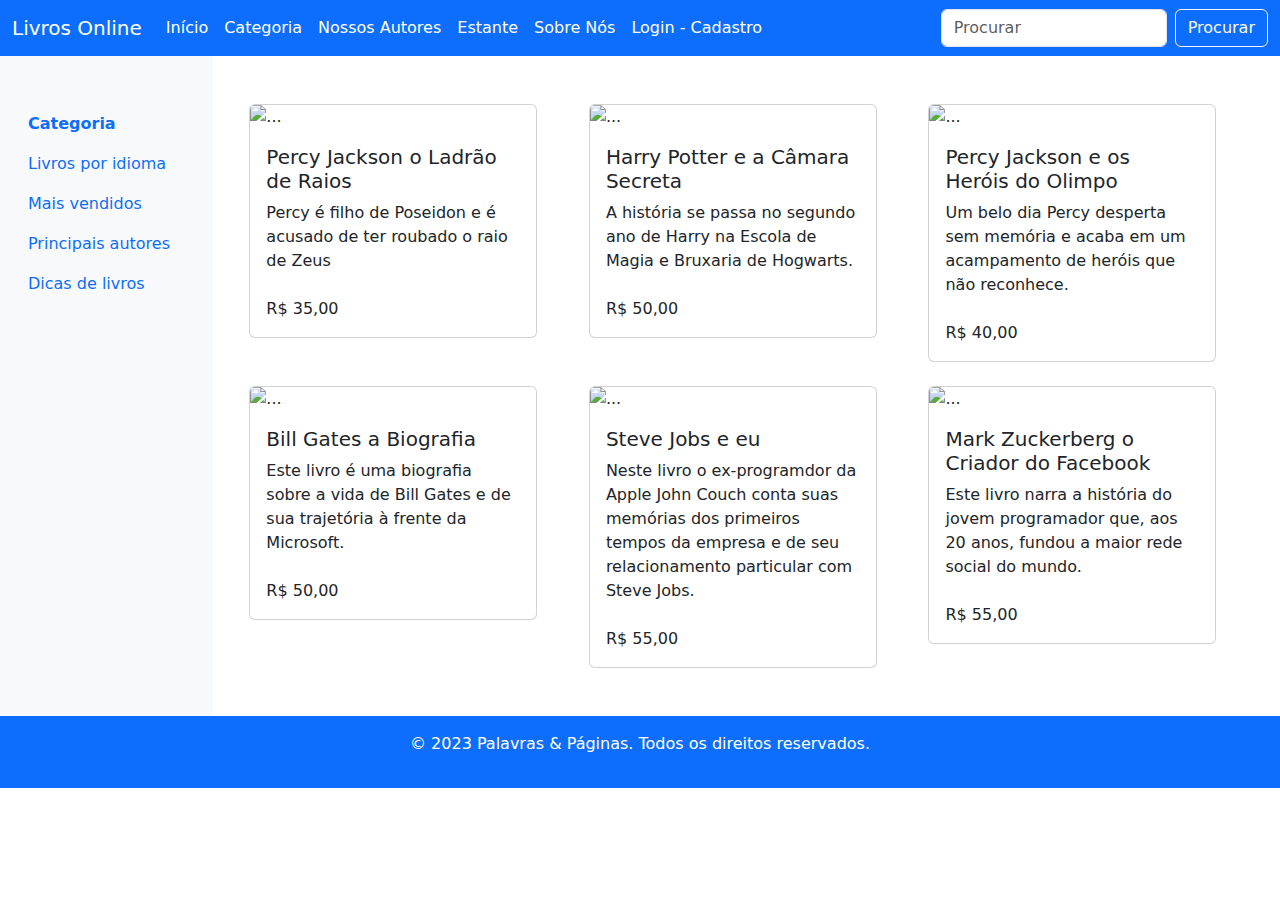
==== index.html @ 747e8ca6 "Alterado o catálogo para categoria no header" ====
<!DOCTYPE html>
<html lang="pt-br">

<head>
    <meta charset="utf-8">
    <meta name="viewport" content="width=device-width, initial-scale=1">
    <title>Palavras & Páginas</title>
    <link href="https://cdn.jsdelivr.net/npm/bootstrap@5.0.2/dist/css/bootstrap.min.css" rel="stylesheet">
    <link rel="stylesheet" type="text/css" href="css/style.css" media="screen" />
</head>

<body>
    <div class="container-fluid">
        <div class="row">
            <!-- Navbar -->
            <nav class="navbar navbar-expand-lg navbar-dark bg-primary col-12">
                <div class="container-fluid">
                    <a class="navbar-brand" href="#">Livros Online</a>
                    <button class="navbar-toggler" type="button" data-bs-toggle="collapse"
                        data-bs-target="#navbarSupportedContent" aria-controls="navbarSupportedContent"
                        aria-expanded="false" aria-label="Toggle navigation">
                        <span class="navbar-toggler-icon"></span>
                    </button>
                    <div class="collapse navbar-collapse" id="navbarSupportedContent">
                        <ul class="navbar-nav me-auto mb-2 mb-lg-0">
                            <li class="nav-item">
                                <a class="nav-link text-white" href="#">Início</a>
                            </li>
                            <li class="nav-item">
                                <a class="nav-link text-white" href="#">Categoria</a>
                            </li>
                            <li class="nav-item">
                                <a class="nav-link text-white" href="#">Nossos Autores</a>
                            </li>
                            <li class="nav-item">
                                <a class="nav-link text-white" href="#">Estante</a>
                            </li>
                            <li class="nav-item">
                                <a class="nav-link text-white" href="#">Sobre Nós</a>
                            </li>
                            <li class="nav-item">
                                <a class="nav-link text-white" href="#">Login - Cadastro</a>
                            </li>
                        </ul>
                        <form class="d-flex">
                            <input class="form-control me-2" type="search" placeholder="Procurar" aria-label="Search">
                            <button class="btn btn-outline-light" type="submit">Procurar</button>
                        </form>
                    </div>
                </div>
            </nav>

            <!-- Sidebar e Conteúdo Principal -->
            <div class="col-md-3 col-lg-2 d-md-block bg-light sidebar">
                <div class="position-sticky">
                    <!-- Conteúdo da Sidebar aqui -->
                    <ul class="nav flex-column">
                        <li class="nav-item mt-5">
                            <a class="nav-link active">
                                <strong>Categoria</strong>
                            </a>
                        </li>
                        <li class="nav-item">
                            <a class="nav-link" href="#">
                                Livros por idioma
                            </a>
                        </li>
                        <li class="nav-item">
                            <a class="nav-link" href="#">
                                Mais vendidos
                            </a>
                        </li>
                        <li class="nav-item">
                            <a class="nav-link" href="#">
                                Principais autores
                            </a>
                        </li>
                        <li class="nav-item">
                            <a class="nav-link" href="#">
                                Dicas de livros
                            </a>
                        </li>
                        <!-- Adicione mais itens conforme necessário -->
                    </ul>
                </div>
            </div>

            <!-- Conteúdo Principal -->
            <main class="col-md-9 ms-sm-auto col-lg-10 px-md-4">
                <div class="container">
                    <div class="row">
                        <div class="col-sm-6 col-md-4 col-lg-4 mb-4 mt-5">
                            <div class="card" style="width: 18rem;">
                                <img src="assets/img/livro_1.png" class="card-img-top" alt="...">
                                <div class="card-body">
                                    <h5 class="card-title">Percy Jackson o Ladrão de Raios</h5>
                                    <p class="card-text">Percy é filho de Poseidon e é acusado de ter roubado o raio de Zeus <br><br>
										R$ 35,00
									</p>
                                </div>
                            </div>
                        </div>
                        <div class="col-sm-6 col-md-4 col-lg-4 mb-4 mt-5">
                            <div class="card" style="width: 18rem;">
                                <img src="assets/img/livro_2.png" class="card-img-top" alt="...">
                                <div class="card-body">
                                    <h5 class="card-title">Harry Potter e a Câmara Secreta</h5>
                                    <p class="card-text">A história se passa no segundo ano de Harry na Escola de Magia e Bruxaria de Hogwarts. <br><br>
										R$ 50,00
									</p>
                                </div>
                            </div>
                        </div>
                        <div class="col-sm-6 col-md-4 col-lg-4 mb-4 mt-5">
                            <div class="card" style="width: 18rem;">
                                <img src="assets/img/livro_3.png" class="card-img-top" alt="...">
                                <div class="card-body">
                                    <h5 class="card-title">Percy Jackson e os Heróis do Olimpo</h5>
                                    <p class="card-text">Um belo dia Percy desperta sem memória e acaba em um acampamento de heróis que não reconhece. <br><br>
										R$ 40,00
									</p>
                                </div>
                            </div>
                        </div>
                        <div class="col-sm-6 col-md-4 col-lg-4 mb-5">
                            <div class="card" style="width: 18rem;">
                                <img src="assets/img/livro_4.png" class="card-img-top" alt="...">
                                <div class="card-body">
                                    <h5 class="card-title">Bill Gates a Biografia</h5>
                                    <p class="card-text">Este livro é uma biografia sobre a vida de Bill Gates e de sua trajetória à frente da Microsoft. <br><br>
										R$ 50,00
									</p>
                                </div>
                            </div>
                        </div>
                        <div class="col-sm-6 col-md-4 col-lg-4 mb-5">
                            <div class="card" style="width: 18rem;">
                                <img src="assets/img/livro_5.png" class="card-img-top" alt="...">
                                <div class="card-body">
                                    <h5 class="card-title">Steve Jobs e eu</h5>
                                    <p class="card-text">Neste livro o ex-programdor da Apple John Couch conta suas memórias dos primeiros tempos da 
                                        empresa e de seu relacionamento particular com Steve Jobs. <br><br>
										R$ 55,00
									</p>
                                </div>
                            </div>
                        </div>
            
                        <div class="col-sm-6 col-md-4 col-lg-4 mb-5">
                            <div class="card" style="width: 18rem;">
                                <img src="assets/img/livro_6.png" class="card-img-top" alt="...">
                                <div class="card-body">
                                    <h5 class="card-title">Mark Zuckerberg o Criador do Facebook</h5>
                                    <p class="card-text">Este livro narra a história do jovem programador que, aos 20 anos, fundou a maior rede social do 
                                        mundo. <br><br>
										R$ 55,00
									</p>
                                </div>
                            </div>
                        </div>
                        <!-- Adicione mais cards conforme necessário -->
                    </div>
                </div>
            </main>
        </div>
    </div>

    <!-- Footer -->
    <footer class="bg-primary text-white text-center p-3 col-12">
        <div class="container-fluid"></div>
            <p>&copy; 2023 Palavras & Páginas. Todos os direitos reservados.</p>
        </div>
    </footer>

    <!-- Bootstrap JS Bundle with Popper -->
    <script src="https://cdn.jsdelivr.net/npm/bootstrap@5.0.2/dist/js/bootstrap.bundle.min.js"
        integrity="sha384-MrcW6ZMFYlzcLA8Nl+NtUVF0sA7MsXsP1UyJoMp4YLEuNSfAP+JcXn/tWtIaxVXM"
        crossorigin="anonymous"></script>
</body>

</html>
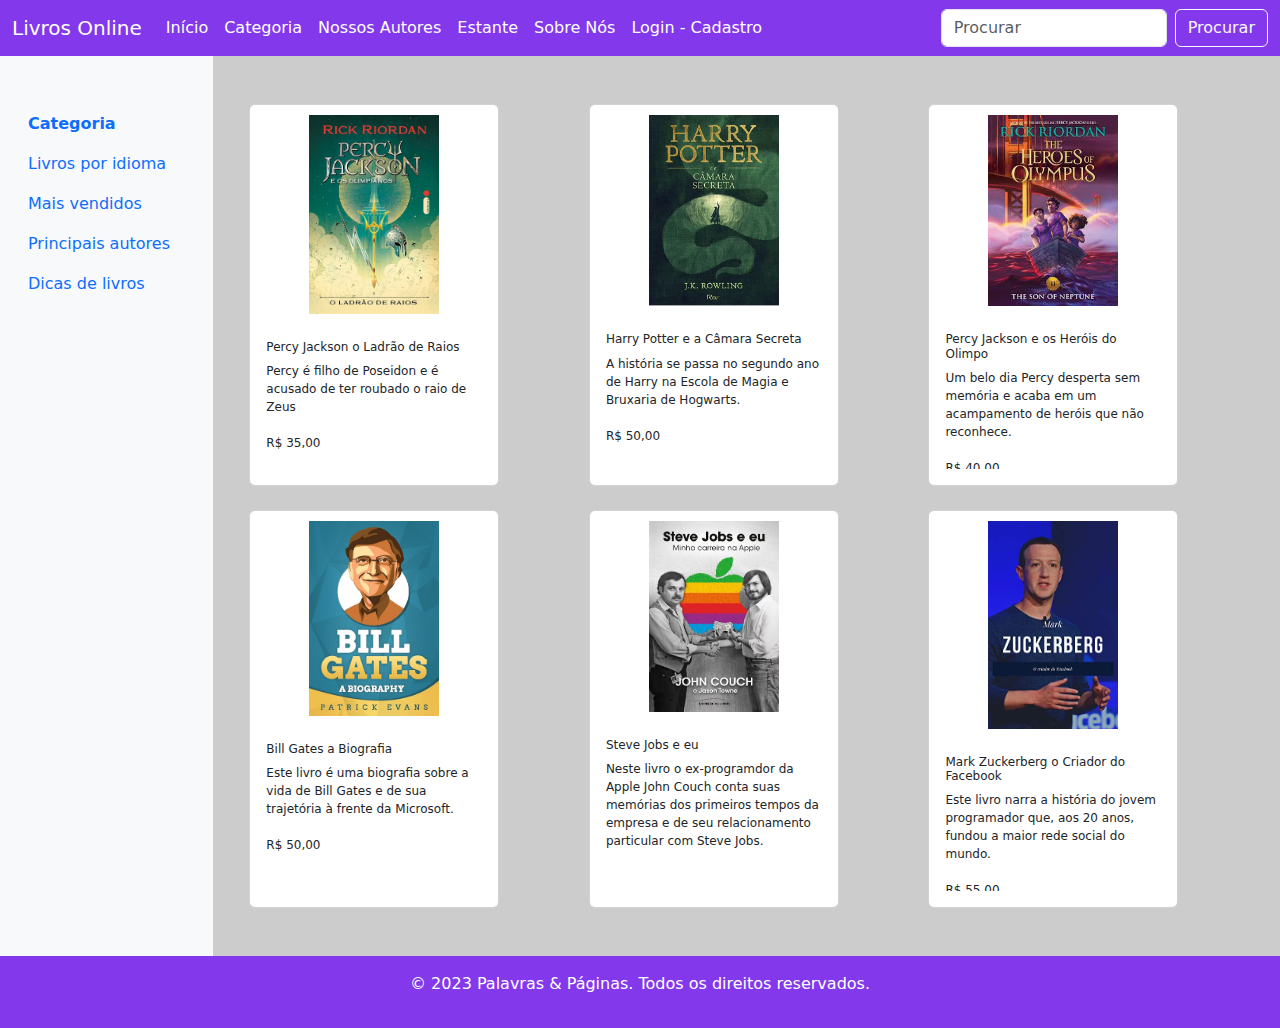
==== commit a2da7eb8: "3ª_página" ====
--- a/index.html
+++ b/index.html
@@ -30,13 +30,13 @@
                                 <a class="nav-link text-white" href="#">Categoria</a>
                             </li>
                             <li class="nav-item">
-                                <a class="nav-link text-white" href="#">Nossos Autores</a>
+                                <a class="nav-link text-white" href="autoresInd.html">Nossos Autores</a>
                             </li>
                             <li class="nav-item">
                                 <a class="nav-link text-white" href="#">Estante</a>
                             </li>
                             <li class="nav-item">
-                                <a class="nav-link text-white" href="#">Sobre Nós</a>
+                                <a class="nav-link text-white" href="sobreNos.html">Sobre Nós</a>
                             </li>
                             <li class="nav-item">
                                 <a class="nav-link text-white" href="#">Login - Cadastro</a>
--- a/css/style.css
+++ b/css/style.css
@@ -0,0 +1,76 @@
+.bg-primary {
+  background-color: #8338EC !important;
+}
+
+.nav-link-white {
+  color: white !important;
+}
+
+
+.book img {
+  height: 200px;
+  width: 200px;
+}
+
+img {
+  max-width: 100%;
+  max-height: 100%;
+}
+
+.card-img-top {
+  width: 150px !important;
+  margin-left: auto;
+  margin-right: auto;
+  padding: 10px;
+}
+
+.card {
+  width: 250px !important;
+}
+
+.card-title {
+  font-size: 12px;
+}
+
+.card-text {
+  font-size: 12px;
+}
+
+body {
+  background-image: url("/assets/img/backgroung_livros.jpg");
+  background-color: #cccccc;
+}
+
+.custom-footer {
+  padding-top: 1px; /* Ajuste conforme necessário */
+  padding-bottom: 1px; /* Ajuste conforme necessário */
+  /* Ou ajuste a altura diretamente */
+  /* height: 50px; */
+}
+
+/*CSS da 3º página "Nossos Autores" -Magno*/
+.bg-primary {
+    background-color: #8338EC !important; 
+}
+#autoresIndh1{
+    color: rgb(28, 83, 128);
+}
+.card {
+   height: 100%;
+}
+
+.bg-primary {
+    background-color: #8338EC !important;
+}
+
+#autoresIndh1 {
+    color: rgb(28, 83, 128);
+}
+
+.card {
+    height: 100%;
+}
+.card-text {
+height: 100px;
+overflow: auto;
+}
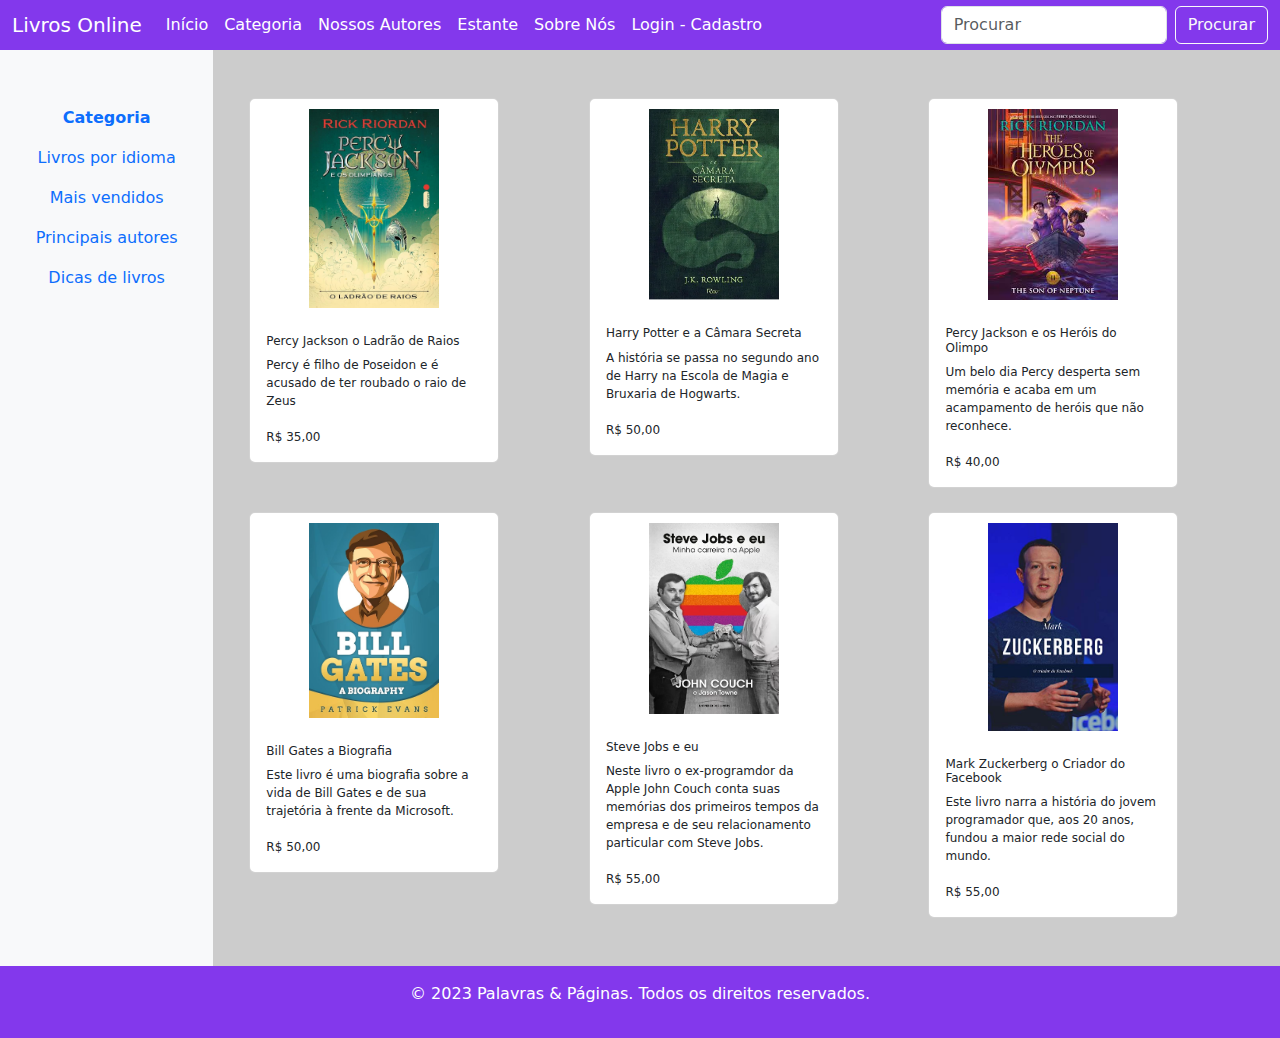
==== commit b79de193: "Correção de menus" ====
--- a/index.html
+++ b/index.html
@@ -21,22 +21,23 @@
                         aria-expanded="false" aria-label="Toggle navigation">
                         <span class="navbar-toggler-icon"></span>
                     </button>
+
                     <div class="collapse navbar-collapse" id="navbarSupportedContent">
                         <ul class="navbar-nav me-auto mb-2 mb-lg-0">
                             <li class="nav-item">
-                                <a class="nav-link text-white" href="#">Início</a>
+                                <a class="nav-link text-white" href="index.html">Início</a>
                             </li>
                             <li class="nav-item">
-                                <a class="nav-link text-white" href="#">Categoria</a>
+                                <a class="nav-link text-white" href="categoria.html">Categoria</a>
                             </li>
                             <li class="nav-item">
-                                <a class="nav-link text-white" href="autoresInd.html">Nossos Autores</a>
+                                <a class="nav-link text-white" href="nossos_autores.html">Nossos Autores</a>
                             </li>
                             <li class="nav-item">
-                                <a class="nav-link text-white" href="#">Estante</a>
+                                <a class="nav-link text-white" href="estante.html">Estante</a>
                             </li>
                             <li class="nav-item">
-                                <a class="nav-link text-white" href="sobreNos.html">Sobre Nós</a>
+                                <a class="nav-link text-white" href="sobre_nos.html">Sobre Nós</a>
                             </li>
                             <li class="nav-item">
                                 <a class="nav-link text-white" href="#">Login - Cadastro</a>
--- a/css/style.css
+++ b/css/style.css
@@ -39,6 +39,7 @@
 body {
   background-image: url("/assets/img/backgroung_livros.jpg");
   background-color: #cccccc;
+  margin: 0;
 }
 
 .custom-footer {
@@ -48,29 +49,66 @@
   /* height: 50px; */
 }
 
-/*CSS da 3º página "Nossos Autores" -Magno*/
-.bg-primary {
-    background-color: #8338EC !important; 
+.form-row {
+  display: flex;
+  flex-direction: row;
+  justify-content: space-between;
+ 
 }
-#autoresIndh1{
-    color: rgb(28, 83, 128);
-}
-.card {
-   height: 100%;
+.form-row div {
+  margin: 10px;
 }
 
-.bg-primary {
-    background-color: #8338EC !important;
+table {
+  width: 100%;
+  border-collapse: collapse;
+}
+th, td {
+  border: 1px solid #ddd;
+  padding: 8px;
+  white-space: nowrap; 
+
+}
+th {
+  background-color: #4CAF50;
+  color: white;
+}
+tr:nth-child(even) {
+  background-color: #f2f2f2;
 }
 
-#autoresIndh1 {
-    color: rgb(28, 83, 128);
+
+
+
+
+
+nav {
+  height: 50px; /* Altura do menu */
+  width: 100vw; /* Garanta que o menu ocupe toda a largura */
+  background-color: #f0f0f0;
+  padding: 0; /* Remova o preenchimento padrão */
+  margin: 0; /* Remova as margens para garantir que o menu ocupe toda a largura */
 }
 
-.card {
-    height: 100%;
+ul {
+  list-style-type: none;
+  margin: 0;
+  padding: 0;
+  overflow: hidden;
 }
-.card-text {
-height: 100px;
-overflow: auto;
+
+li {
+  float: left;
 }
+
+li a {
+  display: block;
+  color: #000;
+  text-align: center;
+  padding: 14px 16px;
+  text-decoration: none;
+}
+
+li a:hover {
+  background-color: #ddd;
+}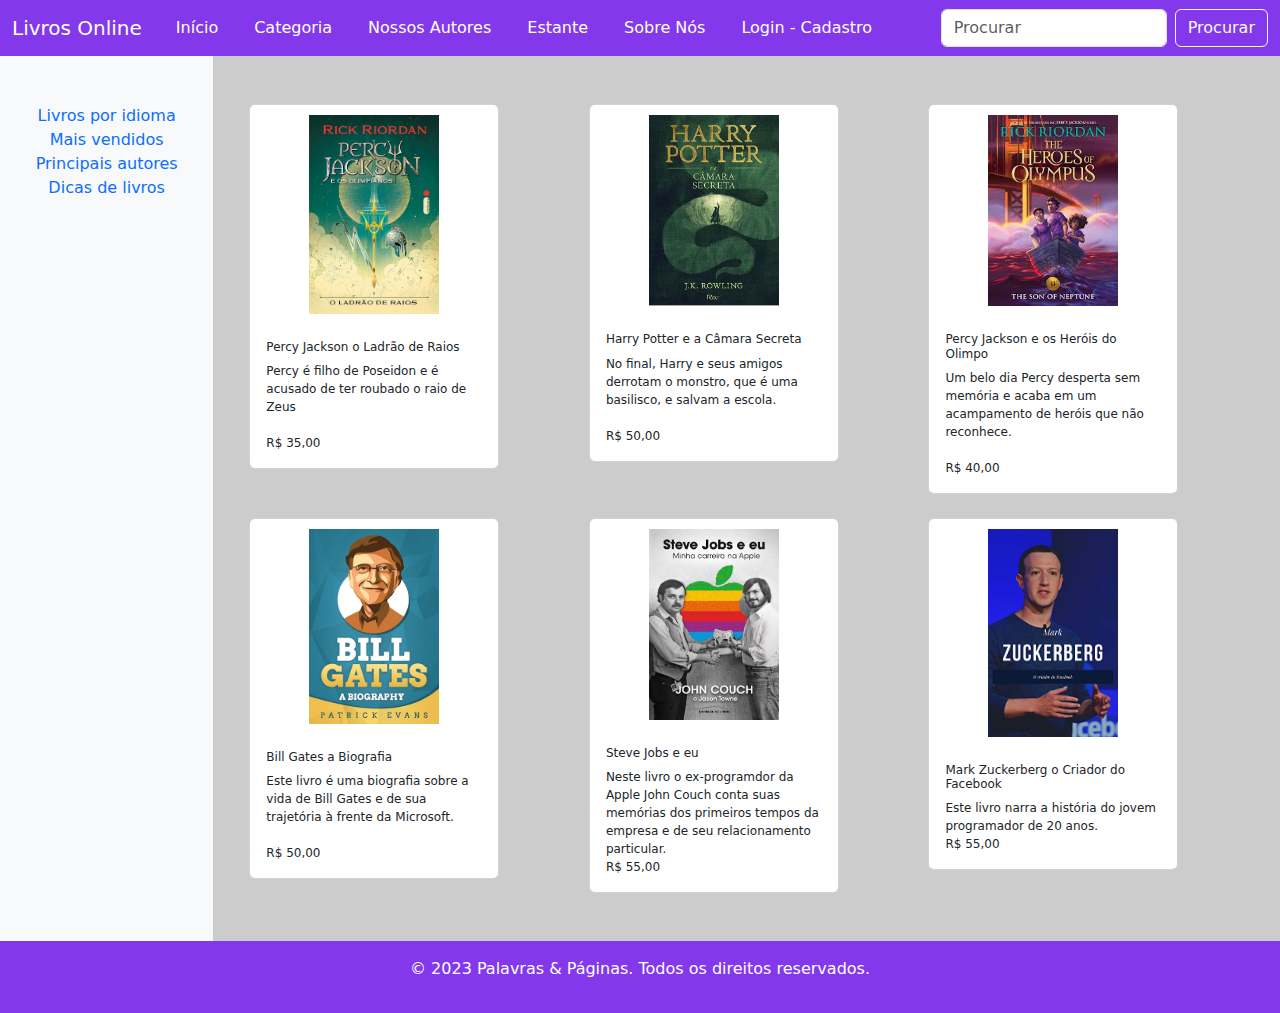
==== commit 34542418: "Adicionado link de login e cadastro no menu" ====
--- a/index.html
+++ b/index.html
@@ -40,7 +40,7 @@
                                 <a class="nav-link text-white" href="sobre_nos.html">Sobre Nós</a>
                             </li>
                             <li class="nav-item">
-                                <a class="nav-link text-white" href="#">Login - Cadastro</a>
+                                <a class="nav-link text-white" href="login_e_cadastro.html">Login - Cadastro</a>
                             </li>
                         </ul>
                         <form class="d-flex">
@@ -51,15 +51,15 @@
                 </div>
             </nav>
 
+
             <!-- Sidebar e Conteúdo Principal -->
             <div class="col-md-3 col-lg-2 d-md-block bg-light sidebar">
                 <div class="position-sticky">
                     <!-- Conteúdo da Sidebar aqui -->
                     <ul class="nav flex-column">
                         <li class="nav-item mt-5">
-                            <a class="nav-link active">
-                                <strong>Categoria</strong>
-                            </a>
+                            <!--<a class="nav-link">
+                            </a> -->
                         </li>
                         <li class="nav-item">
                             <a class="nav-link" href="#">
@@ -106,7 +106,7 @@
                                 <img src="assets/img/livro_2.png" class="card-img-top" alt="...">
                                 <div class="card-body">
                                     <h5 class="card-title">Harry Potter e a Câmara Secreta</h5>
-                                    <p class="card-text">A história se passa no segundo ano de Harry na Escola de Magia e Bruxaria de Hogwarts. <br><br>
+                                    <p class="card-text">No final, Harry e seus amigos derrotam o monstro, que é uma basilisco, e salvam a escola. <br><br>
 										R$ 50,00
 									</p>
                                 </div>
@@ -140,7 +140,7 @@
                                 <div class="card-body">
                                     <h5 class="card-title">Steve Jobs e eu</h5>
                                     <p class="card-text">Neste livro o ex-programdor da Apple John Couch conta suas memórias dos primeiros tempos da 
-                                        empresa e de seu relacionamento particular com Steve Jobs. <br><br>
+                                        empresa e de seu relacionamento particular. <br>
 										R$ 55,00
 									</p>
                                 </div>
@@ -152,8 +152,7 @@
                                 <img src="assets/img/livro_6.png" class="card-img-top" alt="...">
                                 <div class="card-body">
                                     <h5 class="card-title">Mark Zuckerberg o Criador do Facebook</h5>
-                                    <p class="card-text">Este livro narra a história do jovem programador que, aos 20 anos, fundou a maior rede social do 
-                                        mundo. <br><br>
+                                    <p class="card-text">Este livro narra a história do jovem programador de 20 anos. <br>
 										R$ 55,00
 									</p>
                                 </div>
--- a/css/style.css
+++ b/css/style.css
@@ -5,7 +5,10 @@
 .nav-link-white {
   color: white !important;
 }
+HEAD
 
+
+main
 
 .book img {
   height: 200px;
@@ -42,6 +45,22 @@
   margin: 0;
 }
 
+.navbarcategoria{
+  color:white;
+  width: 100vw; /* Garanta que o menu ocupe toda a largura */
+  height: 50px;
+  background-color: #8A2BE2;
+  text-align: center;
+  align-items: center;
+  flex-direction: column;
+  display: block;
+  padding-left: 5px; /* Remova o preenchimento padrão */
+  padding-right: 5px;
+  margin:auto; /* Remova as margens para garantir que o menu ocupe toda a largura */
+  
+}
+
+
 .custom-footer {
   padding-top: 1px; /* Ajuste conforme necessário */
   padding-bottom: 1px; /* Ajuste conforme necessário */
@@ -77,38 +96,62 @@
   background-color: #f2f2f2;
 }
 
-
-
-
-
-
-nav {
-  height: 50px; /* Altura do menu */
-  width: 100vw; /* Garanta que o menu ocupe toda a largura */
-  background-color: #f0f0f0;
-  padding: 0; /* Remova o preenchimento padrão */
-  margin: 0; /* Remova as margens para garantir que o menu ocupe toda a largura */
-}
-
 ul {
   list-style-type: none;
   margin: 0;
   padding: 0;
   overflow: hidden;
+ 
 }
 
 li {
   float: left;
-}
+  text-align: center;
+ }
 
 li a {
-  display: block;
+  display: flex;
   color: #000;
   text-align: center;
   padding: 14px 16px;
   text-decoration: none;
+  margin-left: 10px;
+  margin-right: 10px;
+  border: none;
+  
 }
 
 li a:hover {
   background-color: #ddd;
-}+  
+}
+
+.nav-bar{
+  text-align: center;
+  list-style-type: none;
+  align-items: center;
+  padding: 0;
+  text-transform: uppercase;
+}
+
+.boxnav2{
+  box-shadow: rgba(0, 0, 0, 0.1) 0px 4px 12px;
+  scale: 1.04;
+  transition: all 0.4s ease-in-out;
+  border: solid #8338EC;
+  flex-direction: column;
+ 
+}
+
+.navbarcategoria li a{
+  color: white;
+}
+
+.navprincipal{
+padding: 0;
+ 
+}
+
+.nav-link{
+  padding: 0;
+}
